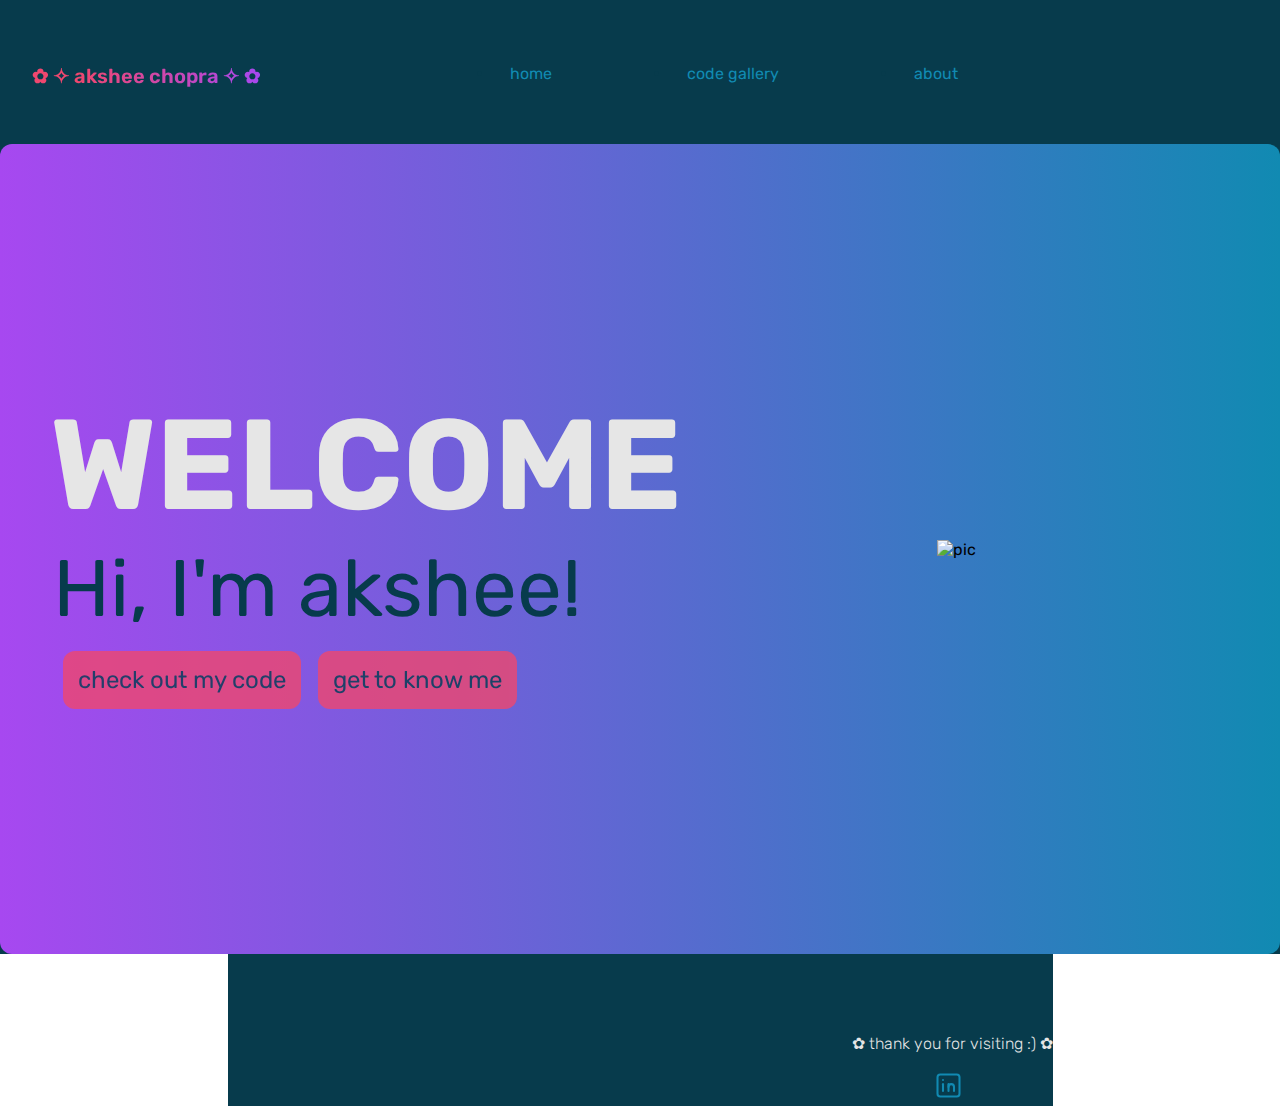
==== index.html @ 92a2a408 "trying website name again" ====
<!-- <!DOCTYPE html>
<html> 
    <head>
        <meta charset="utf-8">
        <title>aksheechopra.me</title>
        <link rel="stylesheet" href="DALI/aksheechopra.me/assets/stylesheets/main.css">
    </head>
    <body>
        <h1>Helloooo</h1>
        <p>Every year the brightest web designers and front-end developers descend on Chicago to discuss the latest technologies. Join us this August!</p>
    </body>
</html> -->




<!-- <!DOCTYPE html>
<html lang="en">
  <head>
    <meta charset="utf-8">
    <title>Styles Conference</title>
    <link rel="stylesheet" href="assets/stylesheets/main.css">
  </head>
  <body>
    <h1>Styles Conference slay</h1>
    <p>Every year the brightest web designers and front-end developers descend on Chicago to discuss the latest technologies. Join us this August!</p>
  </body>
</html> -->




<!-- <!DOCTYPE html>
<html lang="en">
  <head>
    <meta charset="utf-8">
    <title>Styles Conference</title>
    <link rel="stylesheet" href="assets/stylesheets/main.css">
  </head>
  <body>
    <h1>Hi, I'm Akshee Chopra!</h1>
    <p>I'm from Texas.</p>
    <p>I'm excited to work with DALI because I want to expand my CS knowledge</p>
    <p>I love to draw :)</p>
  </body>
</html>
--->

<!DOCTYPE html>
<html lang="en">
<head>
    <meta charset="UTF-8">
    <meta http-equiv="X-UA-Compatible" content="IE=edge">
    <meta name="viewport" content="width=device-width, initial-scale=1.0">
    <title>Akshee Chopra</title>

    <style>
        a{
            cursor: url("images/pumpkin-2.png"), default;
        }
    </style>



    <link rel="stylesheet" href="ac.css">
    <link rel="icon" type="image/ico" href="/images/favicon.ico">
    <link rel="preconnect" href="https://fonts.googleapis.com"> 
    <link rel="preconnect" href="https://fonts.gstatic.com" crossorigin> 
    <link href="https://fonts.googleapis.com/css2?family=Rubik:wght@400;600;800;900&display=swap" rel="stylesheet">
</head>

<!--Navigation Bar  -->

<body>
  <nav class="navbar">
      <div class="navbar__container">
        <a href="home.html" id="navbar__logo">
        ✿ ✧ akshee chopra ✧ ✿ </a> 
        
        <div class="navbar__toggle" id="mobile-menu"> 
          <span class="bar"></span>
          <span class="bar"></span>
          <span class="bar"></span>
      </div>
  

       <ul class="navbar__menu"></ul>
        <li class = "navbar__item">
          <a href="/"class="navbar__links">home</a>
        </li>
        <li class = "navbar__item">
          <a href="/" class="navbar__links">code gallery</a>
        </li>
        <li class = "navbar__item">
          <a href="/"class="navbar__links">about</a>
        </li>
      </div>
  </nav>


  <div class="main">
      <div class="main__container">
          <div class="main__content">
              <style>
                  a{
                      cursor: url("images/pumpkin-2.png"), default;
                  }
              </style>
              <h1>WELCOME</h1>
              <p>Hi, I'm akshee!</p>
              
              <button class="main__btn">
                  <a href="/">
                      check out my code
                  </a>
              
              </button>

              <button class="main__btn">
                  <a href="/">
                      get to know me
                  </a>
              
              </button>

          </div>
          <div class="main__img__container">
              <img src="images/halloween.svg" alt="pic" id="main__img" width="400" height="400">
          </div>
          
      </div>
  </div>


  <div class="footer">
      <div class="footer__container">
          <h1>✿ thank you for visiting :) ✿ </h1>
      <div class="social__media">
          <a href="/" class="social__icons--link" target="_blank">
              <i class="fab__fa-linkedin"></i>
              <svg xmlns="http://www.w3.org/2000/svg" class="icon icon-tabler icon-tabler-brand-linkedin" width="33" height="33" viewBox="0 0 24 24" stroke-width="1.5" stroke="#118ab2" fill="none" stroke-linecap="round" stroke-linejoin="round">
                  <path stroke="none" d="M0 0h24v24H0z" fill="none"/>
                  <rect x="4" y="4" width="16" height="16" rx="2" />
                  <line x1="8" y1="11" x2="8" y2="16" />
                  <line x1="8" y1="8" x2="8" y2="8.01" />
                  <line x1="12" y1="16" x2="12" y2="11" />
                  <path d="M16 16v-3a2 2 0 0 0 -4 0" />
                </svg>
          </a>


      </div>
     

      </div>

  </div>

</body>
---- ac.css ----
* {
    box-sizing: border-box;
    margin: 0;
    padding: 0;
    font-family: 'Rubik', sans-serif;
  }

.navbar{
    background: #073b4c;
    justify-content: center;
    align-items: center;
    z-index:999;
}

.navbar__container{
    justify-content: space-between;
    z-index: 1;
    width:100%;
    max-width:1000px;
    display:flex;
    margin-left:0;
    position:sticky;
    margin-right:10000px;
    text-decoration:none;
    position:relative;
}

.navbar__item{
    align-items:flex-end;
    margin-top:4rem;
    margin-right:1.6rem;
    color:#073b4c;
    height: 80px;
}

.navbar__item a:hover{
    color:#E6E6E6;
}

#navbar__logo{
    /* margin-right:100px; */
    margin-top:4rem;
    margin-left:2rem;
    color: #EF476F;
    text-decoration:none;
    font-weight:600;
    font-size:20px;
    background-image: linear-gradient(to left, #A748F0 0%, #EF476F 80%);
    -webkit-background-clip: text;
    -moz-background-clip: text;
    -webkit-text-fill-color: transparent;
    -moz-text-fill-color: transparent;
}


.navbar__links{
    margin-top:50rem;
    padding: 1rem;
    color:#118AB2;
    text-decoration:none;
}

.comet{
    stroke:#EF476F;
    margin-top:1rem;
}


/* Main Section */

.main{
    align-items:center;
    justify-content: center;
    display:flex;
    background: #073b4c;
}

.main__container{
    display: grid;
    grid-template-columns: 1fr 1fr;
    align-items: center;
    justify-self: center;
    margin: 0 auto;
    height: 90vh;
    background-color: #073b4c;
    background-image: linear-gradient(to right, #A748F0 0%, #118AB2 100%);
    z-index: 1;
    width: 100%;
    max-width: 1300px;
    padding-right:50px;
    padding-left: 50px;
    border-radius: 12px;
}

.main__content{
    width:100%;
}

.main__content h1{
    /* color: #3E3D53; */
    color: #E6E6E6;
    margin: right 7px;
    /* color: #FFD166; */
    font-size:8rem;
    align-items:center;
    justify-content: start;
    display:flex;
    transition: 0.5s ease-in;
    /* position:absolute; */
}

.main__content p{
    color:#073b4c;
    align-self: center;
    display:flex;
    justify-content: flex-end;
    margin-right:100px;
    font-size:5rem;
    transition: 0.5s ease-in;
    /* margin-left: 30%; */
    /* position:absolute; */
}

.main__img__container{
    /* align-items:left;
    justify-content: left;
    display:inline-block; */
    text-align:center;
    /* height:80%;
    width:80%; */
}   

.main__btn{
    /* transition: 0.5s ease-in; */
    font-size:1.5rem;
    color:#073b4c;
    background-color: #EF476F;
    border:none;
    padding:15px;
    display:inline-block;
    margin-left:13px;
    margin-top:15px;
    border-radius: 12px;
    opacity:80%;
    text-decoration: none;
}

.main__btn:hover{
    color:#073b4c;
    font-size:2rem;
    background-color: #EF476F;
    background-image: linear-gradient(to right, #A748F0 0%, #118AB2 100%);
    opacity:100%;
    cursor: url("images/pumpkin-2.png"), default;
    text-decoration: none;


}

.main__btn a{
    text-decoration:none;
    color:#073b4c;
}

.footer{
    background: #073b4c;
    display: grid;
    align-items: center;
    justify-self: center;

}

.footer__container{
    background-image:#073b4c;
}

.footer__container h1{
    background: space;
    margin-left:39rem;
    margin-top: 5rem;
    font-size:1rem;
    color:#E6E6E6;
    font-weight:300;
}

.social__media{
    margin-top:1rem;
    margin-left:44rem;
    color:#118AB2;
}

.social__media a:hover{
    color:#E6E6E6;
}

.social__icons--link a:hover{
    color:#E6E6E6;
}


.fab__fa-linkedin:hover{
    color:#E6E6E6;
}
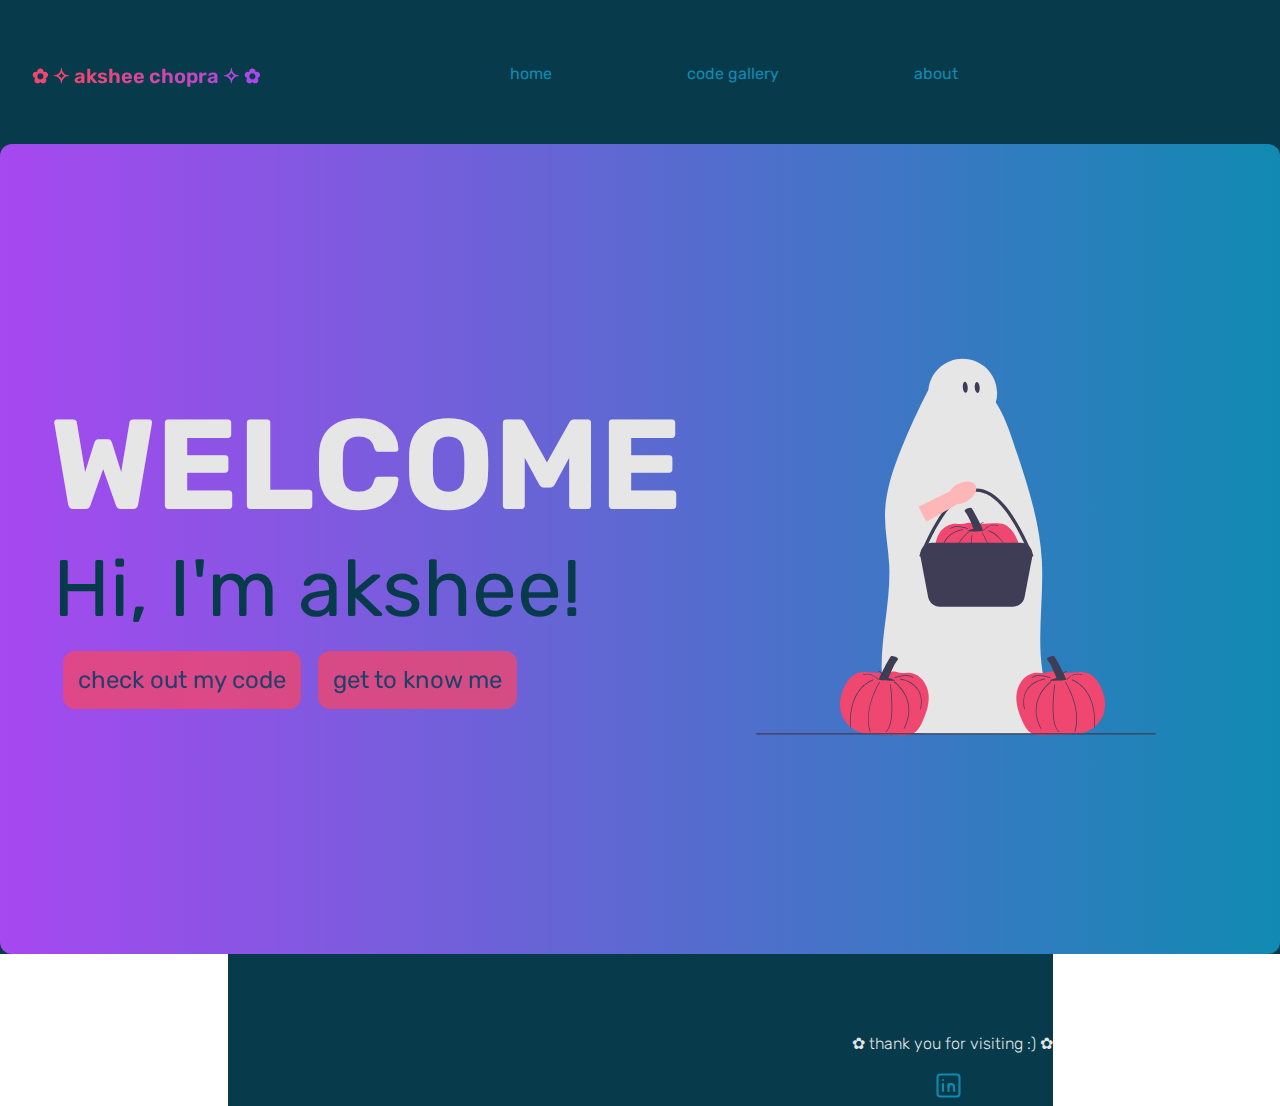
==== commit 695a1445: "adding images" ====
--- a/index.html
+++ b/index.html
@@ -1,51 +1,3 @@
-<!-- <!DOCTYPE html>
-<html> 
-    <head>
-        <meta charset="utf-8">
-        <title>aksheechopra.me</title>
-        <link rel="stylesheet" href="DALI/aksheechopra.me/assets/stylesheets/main.css">
-    </head>
-    <body>
-        <h1>Helloooo</h1>
-        <p>Every year the brightest web designers and front-end developers descend on Chicago to discuss the latest technologies. Join us this August!</p>
-    </body>
-</html> -->
-
-
-
-
-<!-- <!DOCTYPE html>
-<html lang="en">
-  <head>
-    <meta charset="utf-8">
-    <title>Styles Conference</title>
-    <link rel="stylesheet" href="assets/stylesheets/main.css">
-  </head>
-  <body>
-    <h1>Styles Conference slay</h1>
-    <p>Every year the brightest web designers and front-end developers descend on Chicago to discuss the latest technologies. Join us this August!</p>
-  </body>
-</html> -->
-
-
-
-
-<!-- <!DOCTYPE html>
-<html lang="en">
-  <head>
-    <meta charset="utf-8">
-    <title>Styles Conference</title>
-    <link rel="stylesheet" href="assets/stylesheets/main.css">
-  </head>
-  <body>
-    <h1>Hi, I'm Akshee Chopra!</h1>
-    <p>I'm from Texas.</p>
-    <p>I'm excited to work with DALI because I want to expand my CS knowledge</p>
-    <p>I love to draw :)</p>
-  </body>
-</html>
---->
-
 <!DOCTYPE html>
 <html lang="en">
 <head>
@@ -125,7 +77,7 @@
 
           </div>
           <div class="main__img__container">
-              <img src="images/halloween.svg" alt="pic" id="main__img" width="400" height="400">
+              <img src="images/halloween.svg" id="main__img" width="400" height="400">
           </div>
           
       </div>
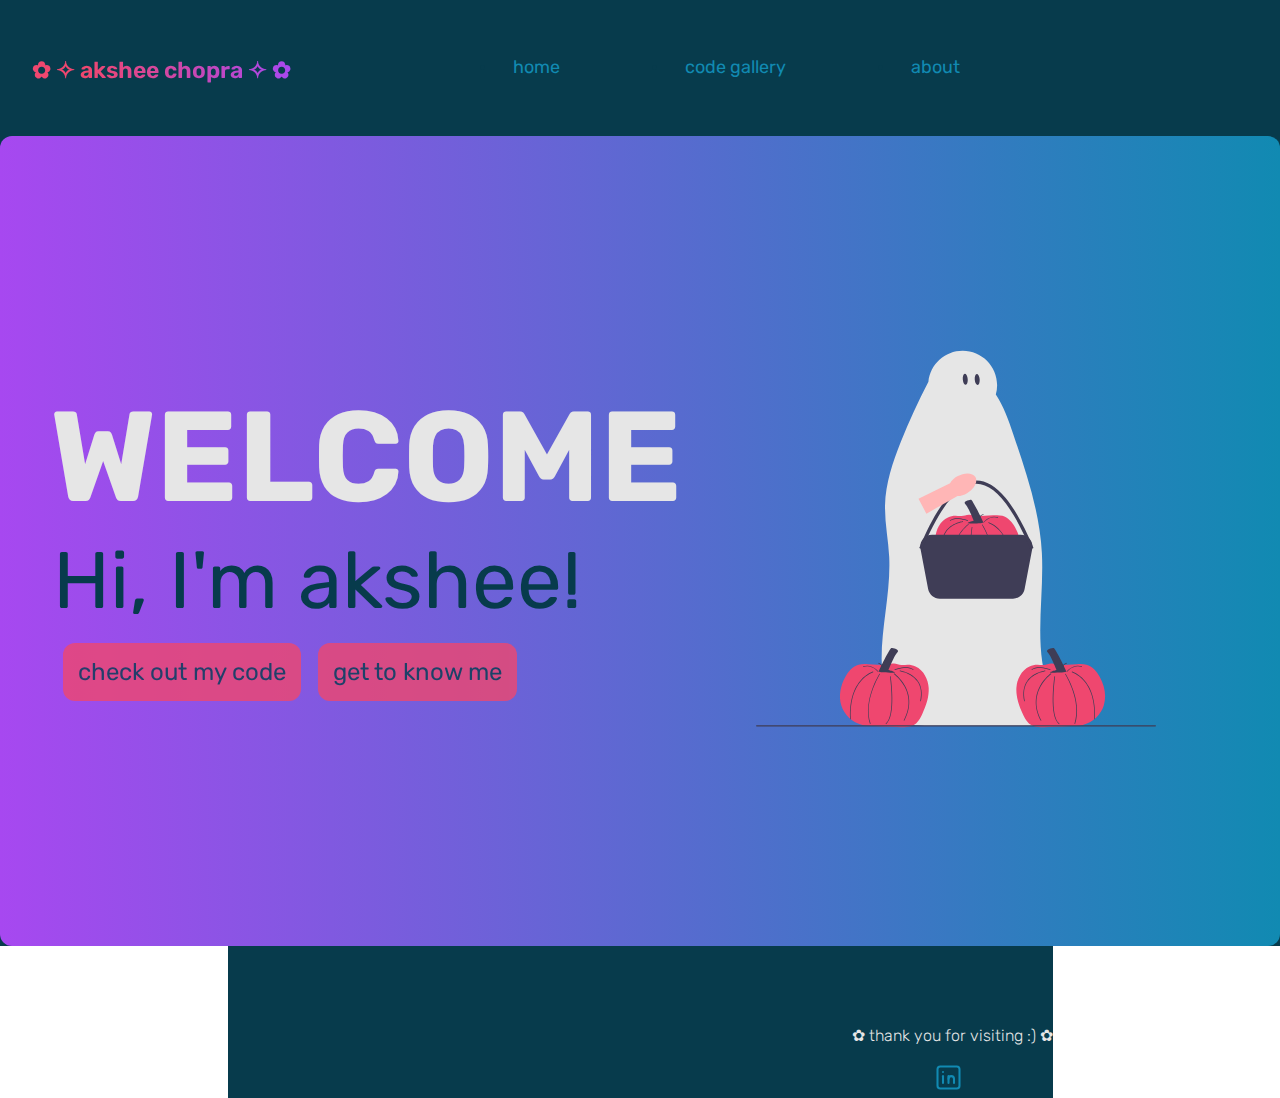
==== commit f7d0bd08: "trying to fix favicon for safari and changing cursor into css" ====
--- a/index.html
+++ b/index.html
@@ -6,16 +6,14 @@
     <meta name="viewport" content="width=device-width, initial-scale=1.0">
     <title>Akshee Chopra</title>
 
-    <style>
-        a{
-            cursor: url("images/pumpkin-2.png"), default;
-        }
-    </style>
 
-
+    <link rel="icon" type="image/ico" href="/images/pumpkinfavi.ico">
+    <link rel="apple-touch-icon" type="image/ico"  href="/images/pumpkinfavi.ico">
+    <link rel="mask-icon" href="{{ base_path }}/images/safari-pinned-tab.svg?v=M44lzPylqQ" 
+    color="#000000">
 
     <link rel="stylesheet" href="ac.css">
-    <link rel="icon" type="image/ico" href="/images/favicon.ico">
+    
     <link rel="preconnect" href="https://fonts.googleapis.com"> 
     <link rel="preconnect" href="https://fonts.gstatic.com" crossorigin> 
     <link href="https://fonts.googleapis.com/css2?family=Rubik:wght@400;600;800;900&display=swap" rel="stylesheet">
--- a/ac.css
+++ b/ac.css
@@ -1,3 +1,8 @@
+a{
+    cursor: url("images/pumpkin-2.png"), default;
+}
+
+
 * {
     box-sizing: border-box;
     margin: 0;
@@ -27,8 +32,8 @@
 
 .navbar__item{
     align-items:flex-end;
-    margin-top:4rem;
-    margin-right:1.6rem;
+    margin-top:3.5rem;
+    margin-right:1.5rem;
     color:#073b4c;
     height: 80px;
 }
@@ -39,12 +44,12 @@
 
 #navbar__logo{
     /* margin-right:100px; */
-    margin-top:4rem;
+    margin-top:3.5rem;
     margin-left:2rem;
     color: #EF476F;
     text-decoration:none;
     font-weight:600;
-    font-size:20px;
+    font-size:23px;
     background-image: linear-gradient(to left, #A748F0 0%, #EF476F 80%);
     -webkit-background-clip: text;
     -moz-background-clip: text;
@@ -57,6 +62,7 @@
     margin-top:50rem;
     padding: 1rem;
     color:#118AB2;
+    font-size:18px;
     text-decoration:none;
 }
 
@@ -153,8 +159,6 @@
     opacity:100%;
     cursor: url("images/pumpkin-2.png"), default;
     text-decoration: none;
-
-
 }
 
 .main__btn a{
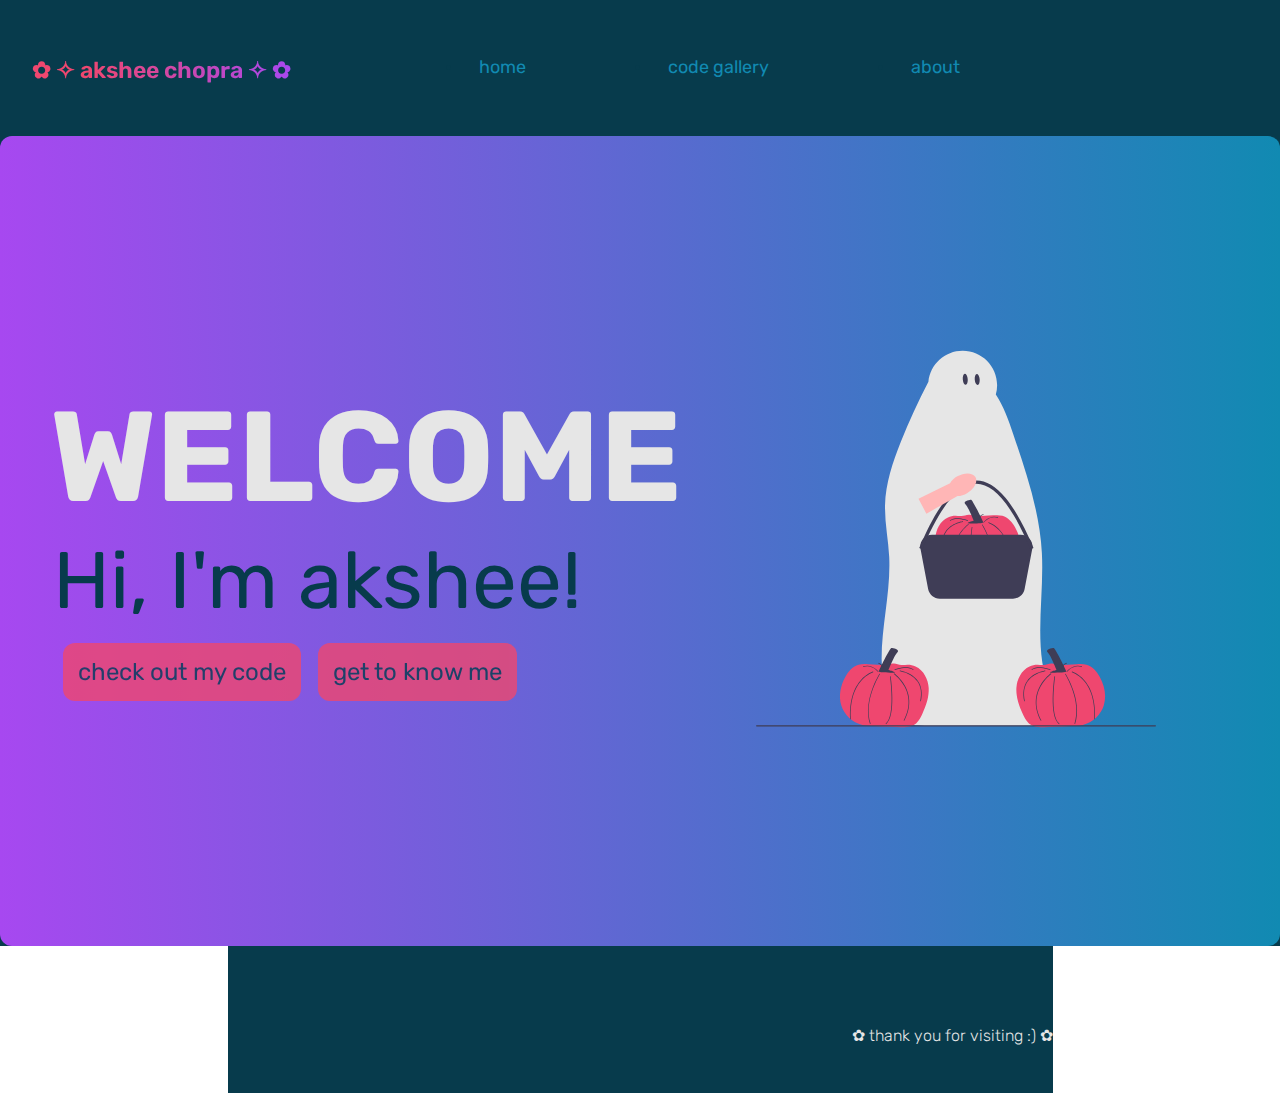
==== commit 5d17ead8: "final touches" ====
--- a/index.html
+++ b/index.html
@@ -26,48 +26,38 @@
       <div class="navbar__container">
         <a href="home.html" id="navbar__logo">
         ✿ ✧ akshee chopra ✧ ✿ </a> 
-        
-        <div class="navbar__toggle" id="mobile-menu"> 
-          <span class="bar"></span>
-          <span class="bar"></span>
-          <span class="bar"></span>
-      </div>
-  
+
 
        <ul class="navbar__menu"></ul>
         <li class = "navbar__item">
-          <a href="/"class="navbar__links">home</a>
+          <a href="index.html"class="navbar__links">home</a>
         </li>
         <li class = "navbar__item">
-          <a href="/" class="navbar__links">code gallery</a>
+          <a href="code.html" class="navbar__links">code gallery</a>
         </li>
         <li class = "navbar__item">
-          <a href="/"class="navbar__links">about</a>
+          <a href="about.html"class="navbar__links">about</a>
         </li>
       </div>
   </nav>
 
+  <!-- Main Page -->
 
   <div class="main">
       <div class="main__container">
           <div class="main__content">
-              <style>
-                  a{
-                      cursor: url("images/pumpkin-2.png"), default;
-                  }
-              </style>
               <h1>WELCOME</h1>
               <p>Hi, I'm akshee!</p>
               
               <button class="main__btn">
-                  <a href="/">
+                  <a href="code.html">
                       check out my code
                   </a>
               
               </button>
 
               <button class="main__btn">
-                  <a href="/">
+                  <a href="about.html">
                       get to know me
                   </a>
               
@@ -81,27 +71,11 @@
       </div>
   </div>
 
-
+<!-- Footer -->
   <div class="footer">
       <div class="footer__container">
           <h1>✿ thank you for visiting :) ✿ </h1>
-      <div class="social__media">
-          <a href="/" class="social__icons--link" target="_blank">
-              <i class="fab__fa-linkedin"></i>
-              <svg xmlns="http://www.w3.org/2000/svg" class="icon icon-tabler icon-tabler-brand-linkedin" width="33" height="33" viewBox="0 0 24 24" stroke-width="1.5" stroke="#118ab2" fill="none" stroke-linecap="round" stroke-linejoin="round">
-                  <path stroke="none" d="M0 0h24v24H0z" fill="none"/>
-                  <rect x="4" y="4" width="16" height="16" rx="2" />
-                  <line x1="8" y1="11" x2="8" y2="16" />
-                  <line x1="8" y1="8" x2="8" y2="8.01" />
-                  <line x1="12" y1="16" x2="12" y2="11" />
-                  <path d="M16 16v-3a2 2 0 0 0 -4 0" />
-                </svg>
-          </a>
-
-
-      </div>
      
-
       </div>
 
   </div>
--- a/ac.css
+++ b/ac.css
@@ -43,7 +43,6 @@
 }
 
 #navbar__logo{
-    /* margin-right:100px; */
     margin-top:3.5rem;
     margin-left:2rem;
     color: #EF476F;
@@ -103,16 +102,14 @@
 }
 
 .main__content h1{
-    /* color: #3E3D53; */
     color: #E6E6E6;
     margin: right 7px;
-    /* color: #FFD166; */
     font-size:8rem;
     align-items:center;
     justify-content: start;
     display:flex;
     transition: 0.5s ease-in;
-    /* position:absolute; */
+
 }
 
 .main__content p{
@@ -123,21 +120,14 @@
     margin-right:100px;
     font-size:5rem;
     transition: 0.5s ease-in;
-    /* margin-left: 30%; */
-    /* position:absolute; */
 }
 
 .main__img__container{
-    /* align-items:left;
-    justify-content: left;
-    display:inline-block; */
     text-align:center;
-    /* height:80%;
-    width:80%; */
+
 }   
 
 .main__btn{
-    /* transition: 0.5s ease-in; */
     font-size:1.5rem;
     color:#073b4c;
     background-color: #EF476F;
@@ -149,6 +139,7 @@
     border-radius: 12px;
     opacity:80%;
     text-decoration: none;
+    transition: all 0.3s ease-in-out;
 }
 
 .main__btn:hover{
@@ -185,24 +176,7 @@
     font-size:1rem;
     color:#E6E6E6;
     font-weight:300;
-}
-
-.social__media{
-    margin-top:1rem;
-    margin-left:44rem;
-    color:#118AB2;
-}
-
-.social__media a:hover{
-    color:#E6E6E6;
-}
-
-.social__icons--link a:hover{
-    color:#E6E6E6;
+    margin-bottom:3rem;
 }
 
 
-.fab__fa-linkedin:hover{
-    color:#E6E6E6;
-}
-
